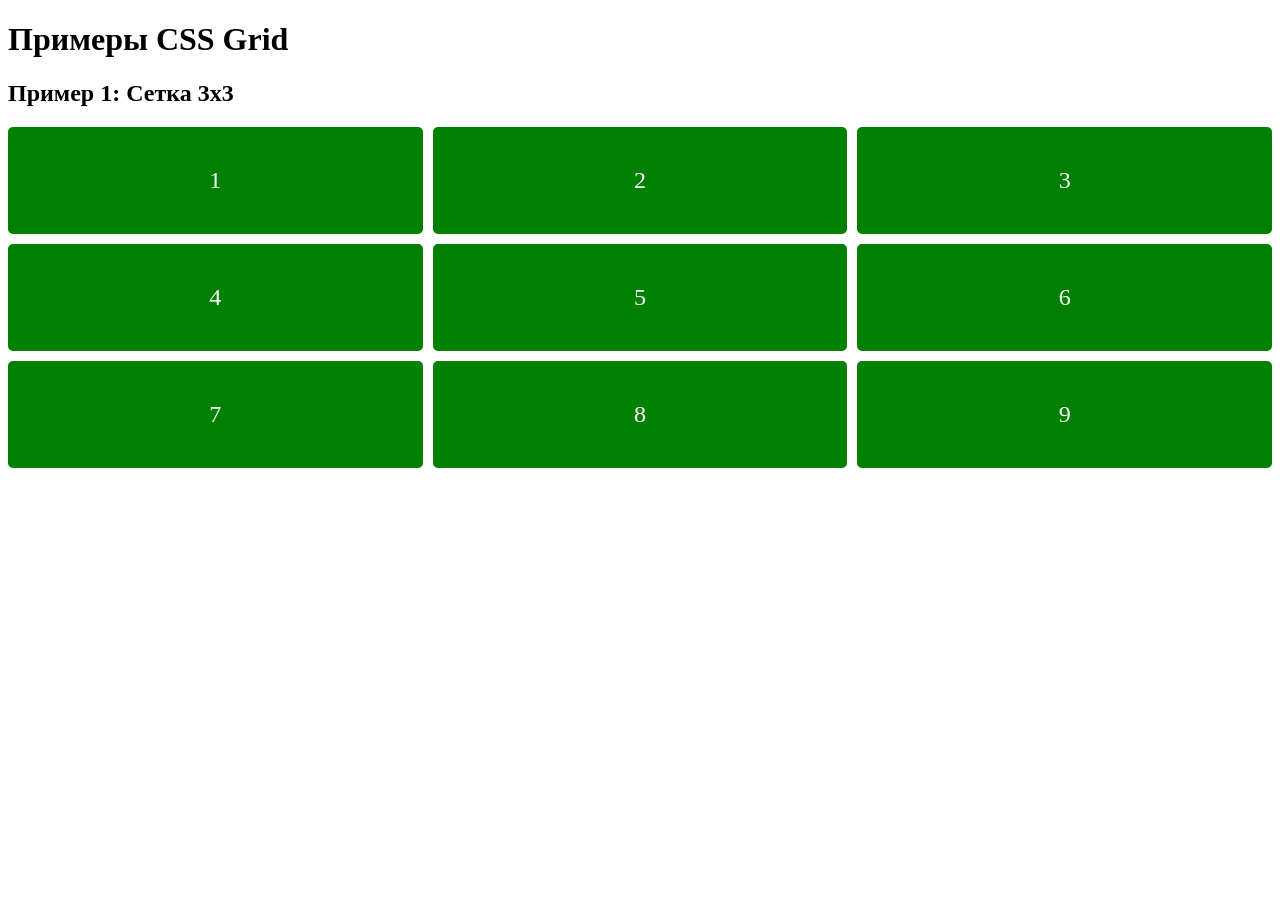
==== gridPractice.html @ 3fa4840c "added simple 3x3 Grid example" ====
<!DOCTYPE html>
<html lang="ru-RU">
<head>
    <meta charset="UTF-8" />
    <meta name="viewport" content="width=device-width, initial-scale=1.0" />
    <title>Grid Examples</title>
    <link rel="stylesheet" href="gridPractice.css" />
</head>
<body>
    <h1>Примеры CSS Grid</h1>
    <section>
        <h2>Пример 1: Сетка 3x3</h2>
        <div class="simple-grid">
            <div class="grid-item">1</div>
            <div class="grid-item">2</div>
            <div class="grid-item">3</div>
            <div class="grid-item">4</div>
            <div class="grid-item">5</div>
            <div class="grid-item">6</div>
            <div class="grid-item">7</div>
            <div class="grid-item">8</div>
            <div class="grid-item">9</div>
        </div>
    </section>
</body>
</html>
---- gridPractice.css ----
.simple-grid {
    display: grid;
    grid-template-columns: repeat(3, 1fr);
    gap: 10px;
}

.grid-item {
    background-color: green;
    color: white;
    padding: 40px;
    text-align: center;
    font-size: 24px;
    border-radius: 5px;
}
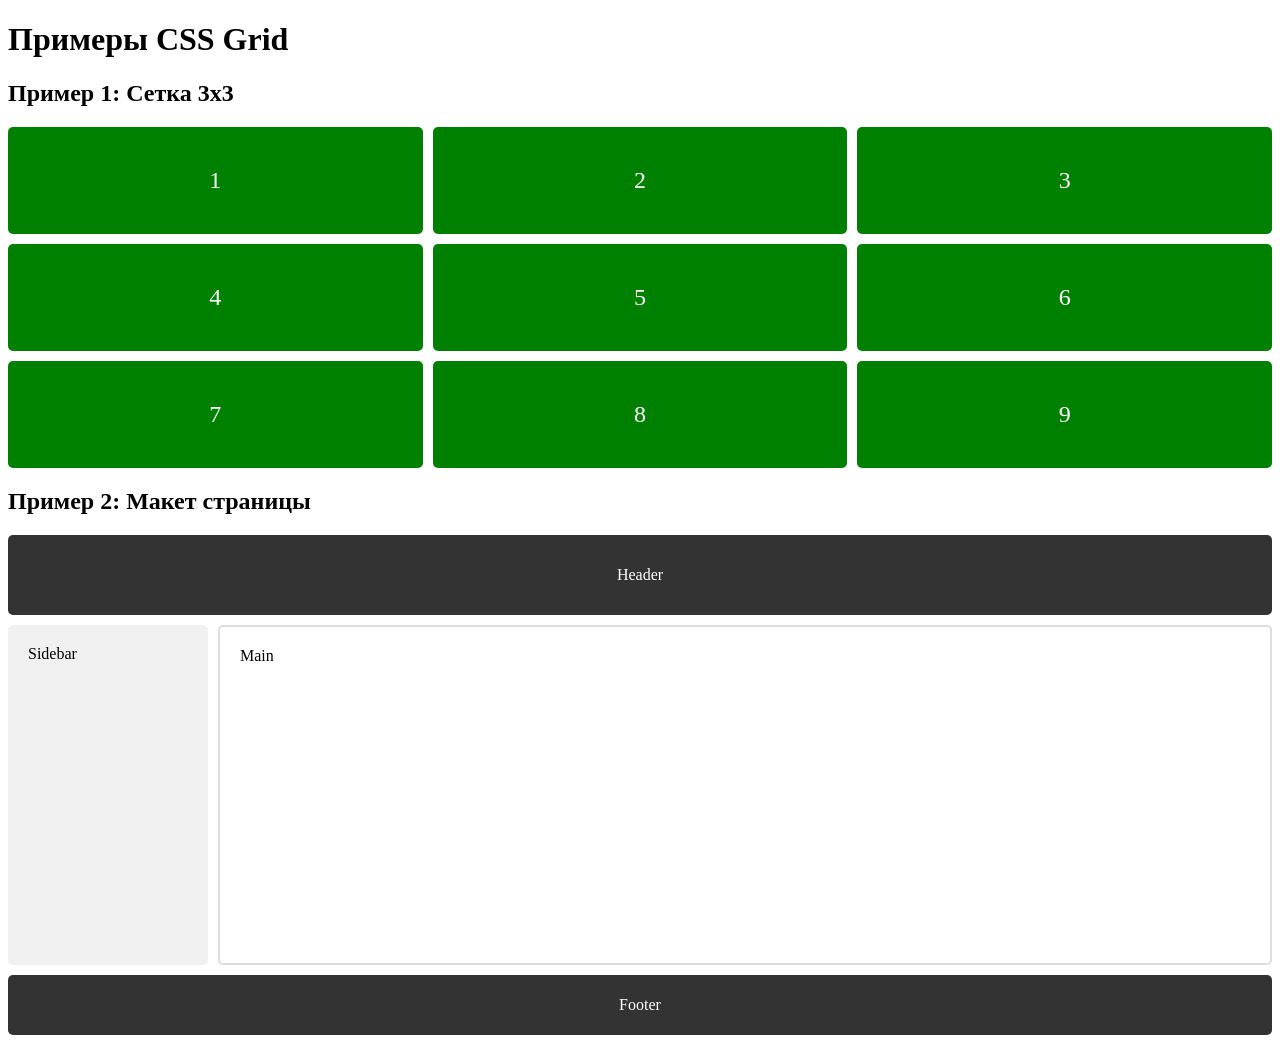
==== commit eaaf15fc: "added page layout using grid-template-areas" ====
--- a/gridPractice.html
+++ b/gridPractice.html
@@ -22,5 +22,14 @@
             <div class="grid-item">9</div>
         </div>
     </section>
+    <section>
+        <h2>Пример 2: Макет страницы</h2>
+        <div class="page-layout">
+            <header class="header">Header</header>
+            <aside class="sidebar">Sidebar</aside>
+            <main class="main">Main</main>
+            <footer class="footer">Footer</footer>
+        </div>
+    </section>
 </body>
 </html>
--- a/gridPractice.css
+++ b/gridPractice.css
@@ -11,4 +11,51 @@
     text-align: center;
     font-size: 24px;
     border-radius: 5px;
+}
+
+.page-layout {
+    display: grid;
+    grid-template-areas: 
+        "header header"
+        "sidebar main"
+        "footer footer";
+    grid-template-columns: 200px 1fr;
+    grid-template-rows: 80px 1fr 60px;
+    gap: 10px;
+    height: 500px;
+}
+
+.header {
+    grid-area: header;
+    background-color: #333;
+    color: white;
+    display: flex;
+    align-items: center;
+    justify-content: center;
+    border-radius: 5px;
+}
+
+.sidebar {
+    grid-area: sidebar;
+    background-color: #f0f0f0;
+    padding: 20px;
+    border-radius: 5px;
+}
+
+.main {
+    grid-area: main;
+    background-color: #fff;
+    border: 2px solid #ddd;
+    padding: 20px;
+    border-radius: 5px;
+}
+
+.footer {
+    grid-area: footer;
+    background-color: #333;
+    color: white;
+    display: flex;
+    align-items: center;
+    justify-content: center;
+    border-radius: 5px;
 }
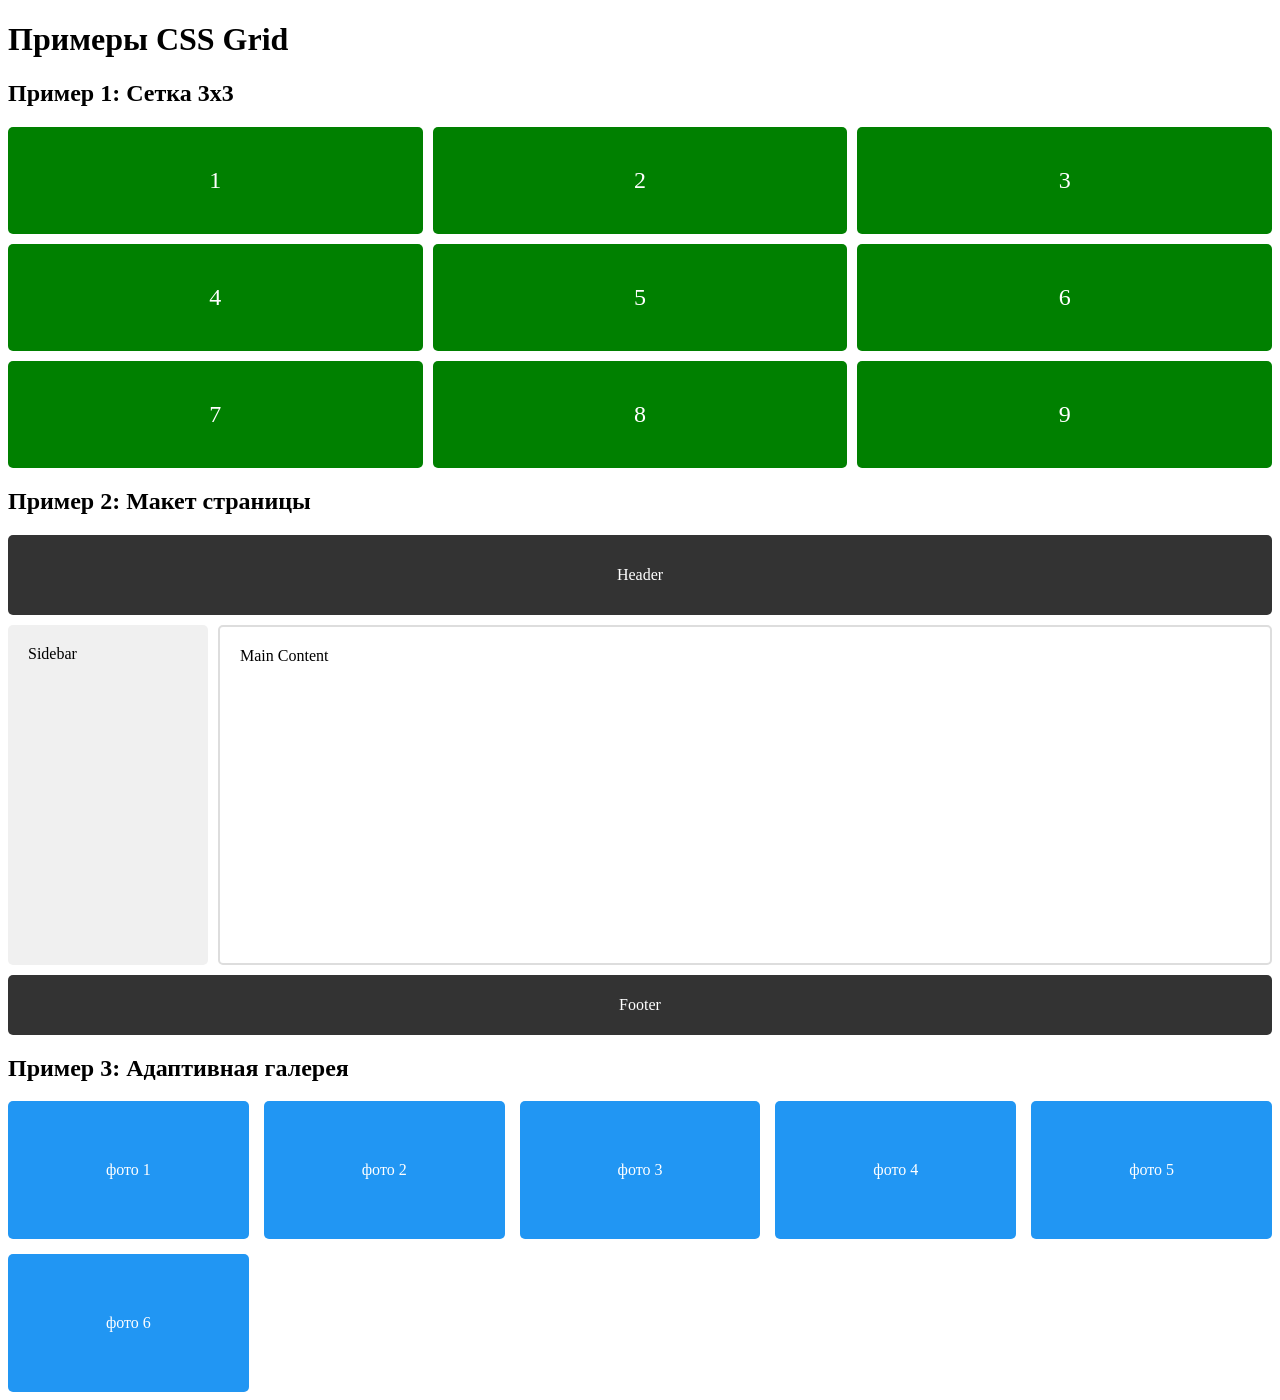
==== commit 844e8273: "added responsive grid gallery" ====
--- a/gridPractice.html
+++ b/gridPractice.html
@@ -27,8 +27,19 @@
         <div class="page-layout">
             <header class="header">Header</header>
             <aside class="sidebar">Sidebar</aside>
-            <main class="main">Main</main>
+            <main class="main">Main Content</main>
             <footer class="footer">Footer</footer>
+        </div>
+    </section>
+    <section>
+        <h2>Пример 3: Адаптивная галерея</h2>
+        <div class="gallery">
+            <div class="gallery-item">фото 1</div>
+            <div class="gallery-item">фото 2</div>
+            <div class="gallery-item">фото 3</div>
+            <div class="gallery-item">фото 4</div>
+            <div class="gallery-item">фото 5</div>
+            <div class="gallery-item">фото 6</div>
         </div>
     </section>
 </body>
--- a/gridPractice.css
+++ b/gridPractice.css
@@ -58,4 +58,23 @@
     align-items: center;
     justify-content: center;
     border-radius: 5px;
+}
+
+.gallery {
+    display: grid;
+    grid-template-columns: repeat(auto-fit, minmax(200px, 1fr));
+    gap: 15px;
+}
+
+.gallery-item {
+    background-color: #2196f3;
+    color: white;
+    padding: 60px;
+    text-align: center;
+    border-radius: 5px;
+    transition: transform 0.3s;
+}
+
+.gallery-item:hover {
+    transform: scale(1.05);
 }
